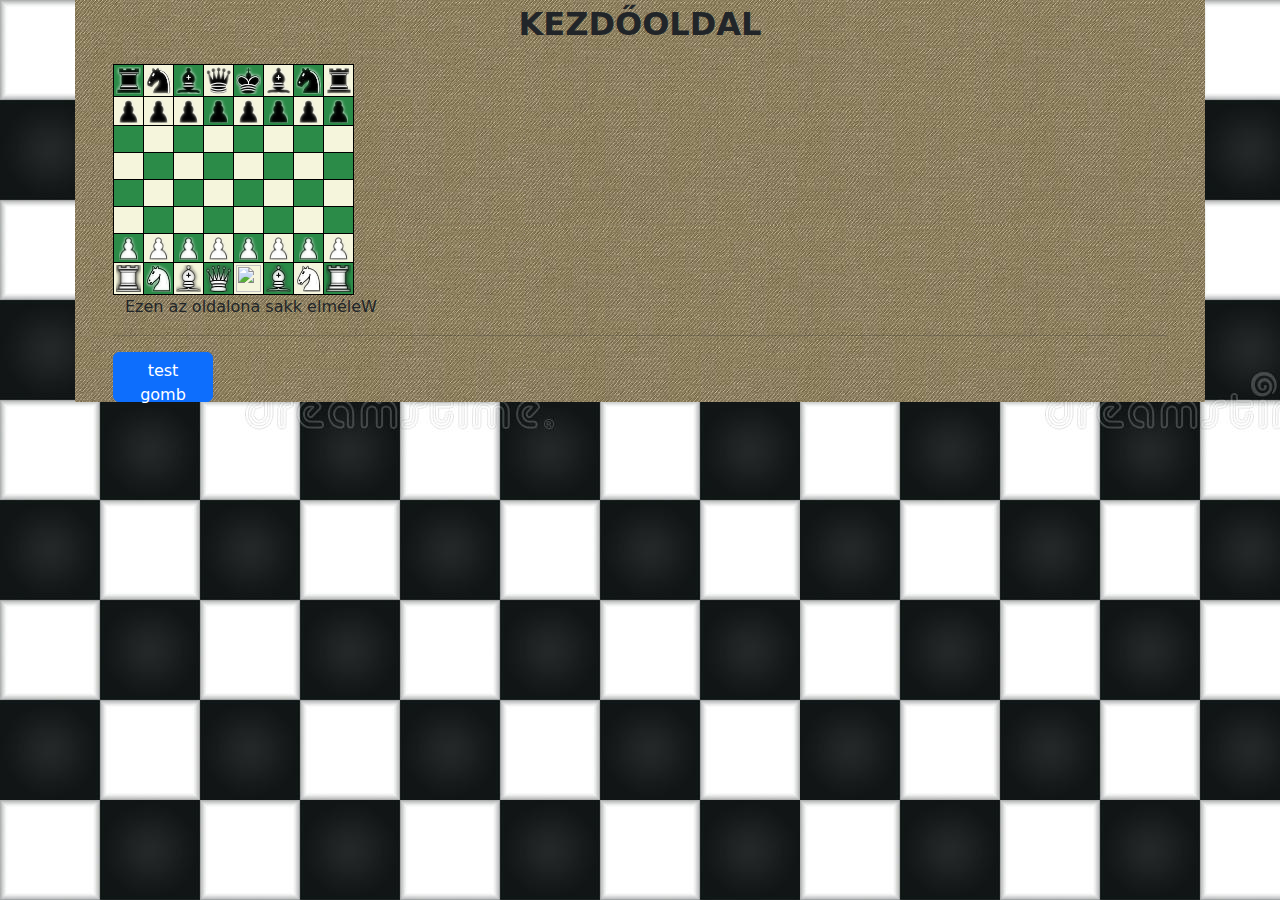
==== Index.htm @ 757d32d6 "osztályok kiosztása" ====
<!DOCTYPE html>
<html lang="hu">
    <head>
        <meta charset="UTF-8">
        <meta http-equiv="X-UA-Compatible" content="IE=edge">
        <meta name="viewport" content="width=device-width, initial-scale=1.0">
        <link rel="stylesheet" href="Boostrap/bootstrap.css">
        <link rel="stylesheet" href="tamas.css">
        <link rel="stylesheet" href="David.css">
        <link rel="stylesheet" href="egyesitett.css">
        
        <title>Index</title>
    </head>
<body>
    <div class="tartalom mx-auto">
        <p class="cim">Kezdőoldal</p>
        <div class="row">
        <table class="chessboard col-2 "->
                <tr>
                        <!-- 8 -->
                    <td class="pieced sakkmezo feketemezo"><img class="knofeketebastya piece" src="figurák/feketebastya.png" ></td>
                    <td class="pieced sakkmezo fehermezo"><img class="knofeketehuszar piece" src="figurák/feketehuszar.png" ></td>
                    <td class="pieced sakkmezo feketemezo"><img class="knofeketefuto piece" src="figurák/feketefuto.png" ></td>
                    <td class="pieced sakkmezo fehermezo"><img class="feketekiralyno piece" src="figurák/feketekiralyno.png" ></td>
                    <td class="pieced sakkmezo feketemezo"><img class="feketekirály piece" src="figurák/feketekirály.png" ></td>
                    <td class="pieced sakkmezo fehermezo"><img class="kfeketefuto piece" src="figurák/feketefuto.png" ></td>
                    <td class="pieced sakkmezo feketemezo"><img class="kfeketehuszar piece" src="figurák/feketehuszar.png" ></td>
                    <td class="pieced sakkmezo fehermezo"><img class="kfeketebastya piece" src="figurák/feketebastya.png" ></td>
                </tr>
                <tr>
                    <!-- 7 -->
                    <td class="sakkmezo fehermezo pieced"><img src="figurák/feketegyalog.png" class="feketegyaloga piece gyalog"></td>
                    <td class="sakkmezo fehermezo pieced"><img src="figurák/feketegyalog.png" class="feketegyalogb piece gyalog"></td>
                    <td class="sakkmezo fehermezo pieced"><img src="figurák/feketegyalog.png" class="feketegyalogc piece gyalog"></td>
                    <td class="sakkmezo feketemezo pieced"><img src="figurák/feketegyalog.png" class="feketegyalogd piece gyalog"></td>
                    <td class="sakkmezo fehermezo pieced"><img src="figurák/feketegyalog.png" class="feketegyaloge piece gyalog"></td>
                    <td class="sakkmezo feketemezo pieced"><img src="figurák/feketegyalog.png"  class="feketegyalogf piece gyalog"></td>
                    <td class="sakkmezo fehermezo pieced"><img src="figurák/feketegyalog.png" class="feketegyalogg piece gyalog"></td>
                    <td class="sakkmezo feketemezo pieced"><img src="figurák/feketegyalog.png" class="feketegyalogh piece gyalog"></td>
                </tr>
                <tr>
                    <!-- 6 -->
                    <td class="piece sakkmezo feketemezo"><img  class="" src="" ></td>
                    <td class="piece sakkmezo fehermezo"><img  class="" src="" ></td>
                    <td class="piece sakkmezo feketemezo"><img  class="" src="" ></td>
                    <td class="piece sakkmezo fehermezo"><img  class="" src="" ></td>
                    <td class="piece sakkmezo feketemezo"><img  class="" src="" ></td>
                    <td class="piece sakkmezo fehermezo"><img  class="" src="" ></td>
                    <td class="piece sakkmezo feketemezo"><img  class="" src="" ></td>
                    <td class="piece sakkmezo fehermezo"><img  class="" src="" ></td>
                </tr>
                <tr>
                    <!-- 5 -->
                    <td class=" piece sakkmezo fehermezo"><img class="a5" src="" ></td>
                    <td class=" piece sakkmezo feketemezo"><img class="b5" src="" ></td>
                    <td class=" piece sakkmezo fehermezo"><img class="c5" src="" ></td>
                    <td class=" piece sakkmezo feketemezo"><img class="d5" src="" ></td>
                    <td class=" piece sakkmezo fehermezo"><img class="e5" src="" ></td>
                    <td class=" piece sakkmezo feketemezo"><img class="f5" src="" ></td>
                    <td class=" piece sakkmezo fehermezo"><img class="g5" src="" ></td>
                    <td class=" piece sakkmezo feketemezo"><img class="h5" src="" ></td>
                </tr>
                <tr>
                    <!-- 4 -->
                    <td class="piece sakkmezo feketemezo"><img class="" src="" ></td>
                    <td class="piece sakkmezo fehermezo"><img class="" src="" ></td>
                    <td class="piece sakkmezo feketemezo"><img class="" src="" ></td>
                    <td class="piece sakkmezo fehermezo"><img class="" src="" ></td>
                    <td class="piece sakkmezo feketemezo"><img class="" src="" ></td>
                    <td class="piece sakkmezo fehermezo"><img class="" src="" ></td>
                    <td class="piece sakkmezo feketemezo"><img class="" src="" ></td>
                    <td class="piece sakkmezo fehermezo"><img class="" src="" ></td>
                </tr>
                <tr>
                    <!-- 3 -->
                    <td class="piece sakkmezo fehermezo"><img class="a3" src="" ></td>
                    <td class="piece sakkmezo feketemezo"><img class="b3" src="" ></td>
                    <td class="piece sakkmezo fehermezo"><img class="c3" src="" ></td>
                    <td class="piece sakkmezo feketemezo"><img class="d3" src="" ></td>
                    <td class="piece sakkmezo fehermezo"><img class="e3" src="" ></td>
                    <td class="piece sakkmezo feketemezo"><img class="f3" src="" ></td>
                    <td class="piece sakkmezo fehermezo"><img class="g3" src="" ></td>
                    <td class="piece sakkmezo feketemezo"><img class="h3" src="" ></td>
                </tr>
                <tr>
                    <!-- 2 -->
                    <td class="sakkmezo feketemezo pieced"><img src="figurák/fehergyalog.png" class="fehergyaloga piece gyalog " ></td>
                    <td class="sakkmezo fehermezo pieced"><img src="figurák/fehergyalog.png" class="fehergyalogb piece gyalog " ></td>
                    <td class="sakkmezo feketemezo pieced"><img src="figurák/fehergyalog.png" class="fehergyalogc piece gyalog " ></td>
                    <td class="sakkmezo fehermezo pieced"><img src="figurák/fehergyalog.png" class="fehergyalogd piece gyalog " ></td>
                    <td class="sakkmezo feketemezo pieced"><img src="figurák/fehergyalog.png"  class="fehergyaloge piece gyalog" ></td>
                    <td class="sakkmezo fehermezo pieced"><img src="figurák/fehergyalog.png" class="fehergyalogf piece gyalog " ></td>
                    <td class="sakkmezo feketemezo pieced"><img src="figurák/fehergyalog.png" class="fehergyalogg piece gyalog " ></td>
                    <td class="sakkmezo fehermezo pieced"><img src="figurák/fehergyalog.png" class="fehergyalogh piece gyalog " ></td>
                </tr>
                <tr>
                    <!-- 1 -->
                    <td class="pieced sakkmezo fehermezo"><img class="knofeherbastya piece" src="figurák/feherbastya.png"></td>
                    <td class="pieced sakkmezo feketemezo"><img class="knofeherhuszar piece" src="figurák/feherhuszar.png"></td>
                    <td class="pieced sakkmezo fehermezo"><img class="knofeherfuto piece" src="figurák/feherfuto.png"></td>
                    <td class="pieced sakkmezo feketemezo"><img class="Feherkiralyno piece" src="figurák/Feherkiralyno.png"></td>
                    <td class="pieced sakkmezo fehermezo"><img class="feherKirály piece" src="figurák/feherKirály.png"></td>
                    <td class="pieced sakkmezo feketemezo"><img class="kfeherfuto piece" src="figurák/feherfuto.png"></td>
                    <td class="pieced sakkmezo fehermezo"><img class="kfeherhuszar piece" src="figurák/feherhuszar.png"></td>
                    <td class="pieced sakkmezo feketemezo"><img class="kfeherbastya piece" src="figurák/feherbastya.png"></td>
                </tr>
        </table>
        <div class="col-10">
        <p>Ezen az oldalona sakk elméleW</p>

        </div>
        <hr>
        
        <button style=" height: 50px; width: 100px;" class="btn btn-primary" onclick="click2()">test gomb</button>
    </div>
        
               


        <script src="David.JS" > </script>
        <script src="tamas.JS" ></script>
        <script src="Boostrap/bootstrap.bundle.min.js" ></script>
        <script src="egyesitett.JS" ></script>  
        
    </body>
    </html>
---- David.css ----
/* weboldal kinézete */

.cim{
    text-align: center;
    text-transform: uppercase;
    font-size: 32px;
    font-weight: bold;
}    

/* sakktábla felállítása */

.sakkmezo{
    border: 1.5px solid black;
    padding: 0px;
    
}
.feketemezo{
    background-color: rgb(43, 139, 72);

}
.fehermezo{
    background-color: beige;
}
table{
    border-collapse: collapse;
    text-align: center;
}
.chessboard .pieced{
    padding: 2px;
}
.piece{
    height: 27px;
    width: 25px;
    margin: 0px;
}
.gyalog{
    width: 19px !important;
    height: 23px !important;
}


/* sakktábla vége */

body{
    background-image: url('Hatterkep.png');
    padding-left:75px;
    padding-right:75px;
}
.tartalom{
    background-image: url('Hatterkep2.png');
    padding-left: 50px;
    padding-right: 50px;
}
td{
    width: 25px;
    height: 25px;
}
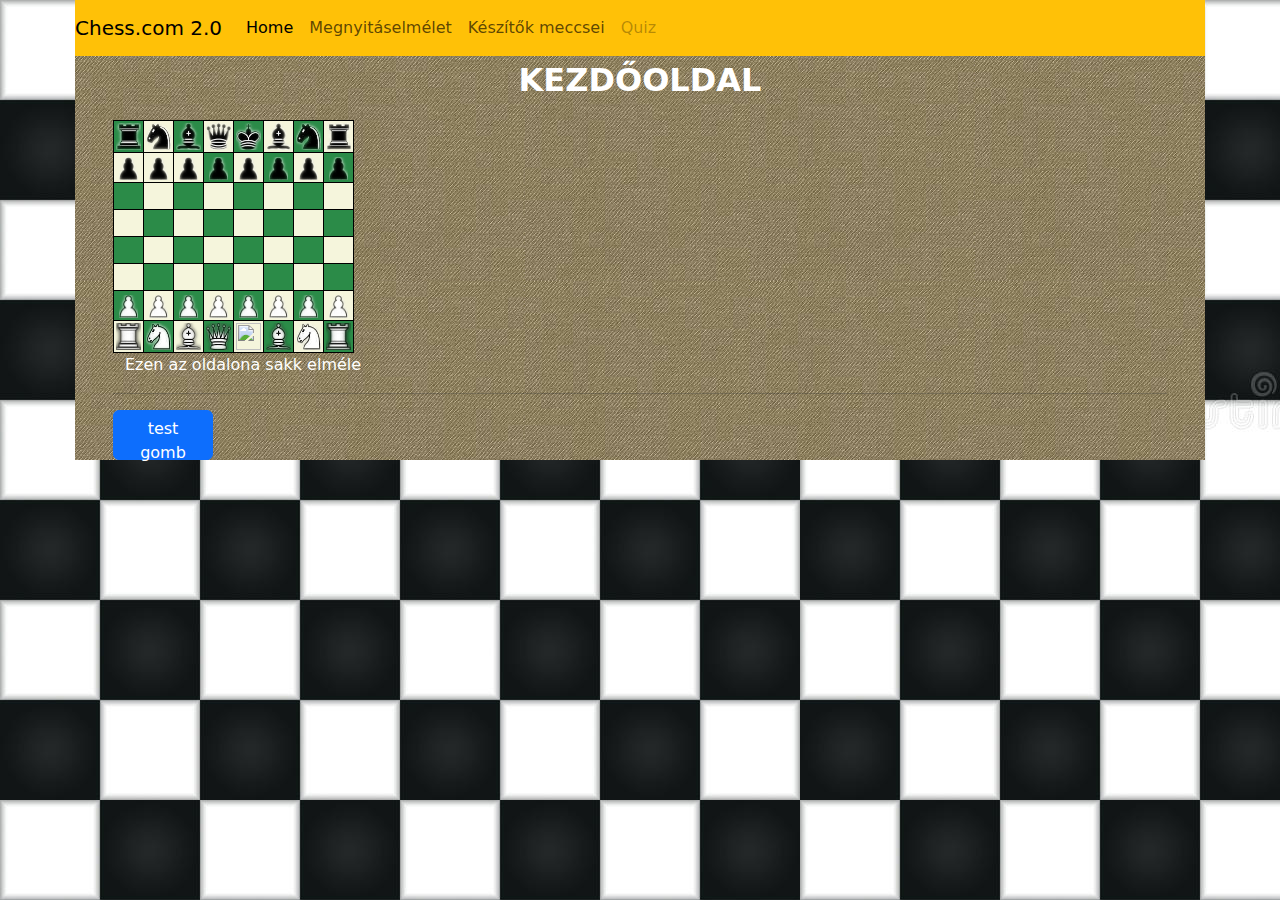
==== commit b575f4be: "többi oldal létrehozása" ====
--- a/Index.htm
+++ b/Index.htm
@@ -12,7 +12,35 @@
         <title>Index</title>
     </head>
 <body>
-    <div class="tartalom mx-auto">
+    <nav class="navbar navbar-expand-lg bg-warning">
+          <a style="cursor: default;" class="navbar-brand" href="#">Chess.com 2.0</a>
+          <button class="navbar-toggler" type="button" data-bs-toggle="collapse" data-bs-target="#navbarNav">
+            <span class="navbar-toggler-icon"></span>
+          </button>
+          <div class="collapse navbar-collapse" id="navbarNav">
+            <ul class="navbar-nav">
+              <li class="nav-item">
+                <a class="nav-link active" aria-current="page" href="Index.htm">Home</a>
+              </li>
+              <li class="nav-item">
+                <a class="nav-link" href="megnyitaselmelet.html">Megnyitáselmélet</a>
+              </li>
+              <li class="nav-item">
+                <a class="nav-link" href="keszitokmeccsei.html">Készítők meccsei</a>
+              </li>
+              <li class="nav-item">
+                <a class="nav-link disabled " href="quiztest.html">Quiz</a>
+              </li>
+              <li class="nav-item">
+                <a class="nav-link disabled" href="xxxxxxxxxxxxxxxxxx"></a>
+              </li>
+              <li class="nav-item">
+                <a class="nav-link disabled" href="xxxxxxxxxxxxxxxxxx"></a>
+              </li>
+            </ul>
+          </div>
+      </nav>
+    <div class="tartalom mx-auto"> 
         <p class="cim">Kezdőoldal</p>
         <div class="row">
         <table class="chessboard col-2 "->
@@ -106,7 +134,7 @@
                 </tr>
         </table>
         <div class="col-10">
-        <p>Ezen az oldalona sakk elméleW</p>
+        <p>Ezen az oldalona sakk elméle</p>
 
         </div>
         <hr>
--- a/David.css
+++ b/David.css
@@ -6,6 +6,9 @@
     font-size: 32px;
     font-weight: bold;
 }    
+p{
+    color: white;
+}
 
 /* sakktábla felállítása */
 
@@ -37,6 +40,10 @@
     width: 19px !important;
     height: 23px !important;
 }
+td{
+    width: 25px;
+    height: 30px;
+}
 
 
 /* sakktábla vége */
@@ -51,7 +58,7 @@
     padding-left: 50px;
     padding-right: 50px;
 }
-td{
-    width: 25px;
-    height: 25px;
+.enabled{
+    cursor: pointer;
+    pointer-events: all !important;
 }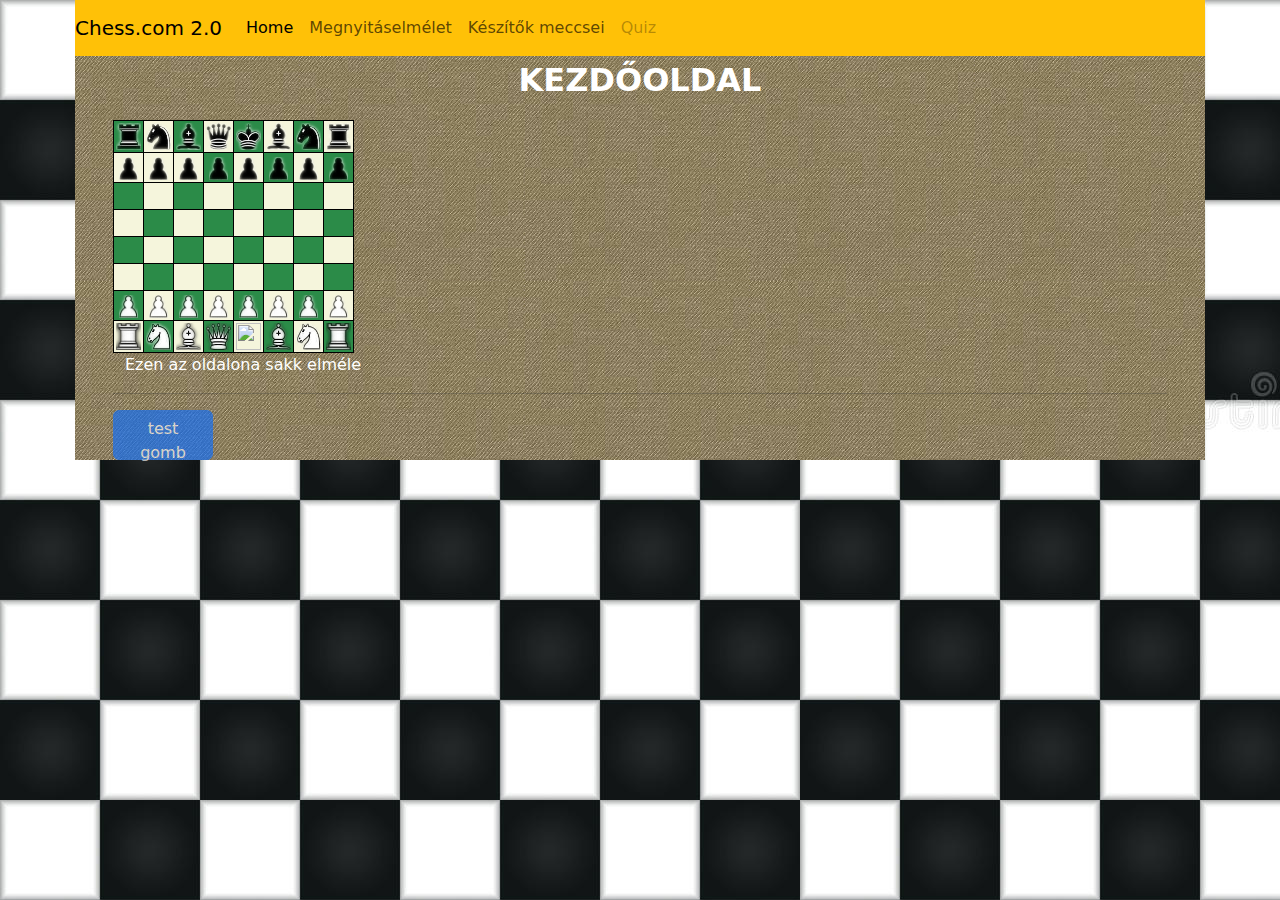
==== commit 26f87e0e: "kisebb simítások" ====
--- a/Index.htm
+++ b/Index.htm
@@ -79,14 +79,14 @@
                 </tr>
                 <tr>
                     <!-- 5 -->
-                    <td class=" piece sakkmezo fehermezo"><img class="a5" src="" ></td>
-                    <td class=" piece sakkmezo feketemezo"><img class="b5" src="" ></td>
-                    <td class=" piece sakkmezo fehermezo"><img class="c5" src="" ></td>
-                    <td class=" piece sakkmezo feketemezo"><img class="d5" src="" ></td>
-                    <td class=" piece sakkmezo fehermezo"><img class="e5" src="" ></td>
-                    <td class=" piece sakkmezo feketemezo"><img class="f5" src="" ></td>
-                    <td class=" piece sakkmezo fehermezo"><img class="g5" src="" ></td>
-                    <td class=" piece sakkmezo feketemezo"><img class="h5" src="" ></td>
+                    <td class=" piece sakkmezo fehermezo"><img class="" src="" ></td>
+                    <td class=" piece sakkmezo feketemezo"><img class="" src="" ></td>
+                    <td class=" piece sakkmezo fehermezo"><img class="" src="" ></td>
+                    <td class=" piece sakkmezo feketemezo"><img class="" src="" ></td>
+                    <td class=" piece sakkmezo fehermezo"><img class="" src="" ></td>
+                    <td class=" piece sakkmezo feketemezo"><img class="" src="" ></td>
+                    <td class=" piece sakkmezo fehermezo"><img class="" src="" ></td>
+                    <td class=" piece sakkmezo feketemezo"><img class="" src="" ></td>
                 </tr>
                 <tr>
                     <!-- 4 -->
@@ -101,14 +101,14 @@
                 </tr>
                 <tr>
                     <!-- 3 -->
-                    <td class="piece sakkmezo fehermezo"><img class="a3" src="" ></td>
-                    <td class="piece sakkmezo feketemezo"><img class="b3" src="" ></td>
-                    <td class="piece sakkmezo fehermezo"><img class="c3" src="" ></td>
-                    <td class="piece sakkmezo feketemezo"><img class="d3" src="" ></td>
-                    <td class="piece sakkmezo fehermezo"><img class="e3" src="" ></td>
-                    <td class="piece sakkmezo feketemezo"><img class="f3" src="" ></td>
-                    <td class="piece sakkmezo fehermezo"><img class="g3" src="" ></td>
-                    <td class="piece sakkmezo feketemezo"><img class="h3" src="" ></td>
+                    <td class="piece sakkmezo fehermezo"><img class="" src="" ></td>
+                    <td class="piece sakkmezo feketemezo"><img class="" src="" ></td>
+                    <td class="piece sakkmezo fehermezo"><img class="" src="" ></td>
+                    <td class="piece sakkmezo feketemezo"><img class="" src="" ></td>
+                    <td class="piece sakkmezo fehermezo"><img class="" src="" ></td>
+                    <td class="piece sakkmezo feketemezo"><img class="" src="" ></td>
+                    <td class="piece sakkmezo fehermezo"><img class="" src="" ></td>
+                    <td class="piece sakkmezo feketemezo"><img class="" src="" ></td>
                 </tr>
                 <tr>
                     <!-- 2 -->
@@ -139,7 +139,7 @@
         </div>
         <hr>
         
-        <button style=" height: 50px; width: 100px;" class="btn btn-primary" onclick="click2()">test gomb</button>
+        <button style=" height: 50px; width: 100px;" class="btn btn-primary disabled" onclick="click2()">test gomb</button>
     </div>
         
                
--- a/David.css
+++ b/David.css
@@ -59,6 +59,9 @@
     padding-right: 50px;
 }
 .enabled{
-    cursor: pointer;
+    cursor: progress;
     pointer-events: all !important;
+}
+.cursordefault{
+    cursor: default;
 }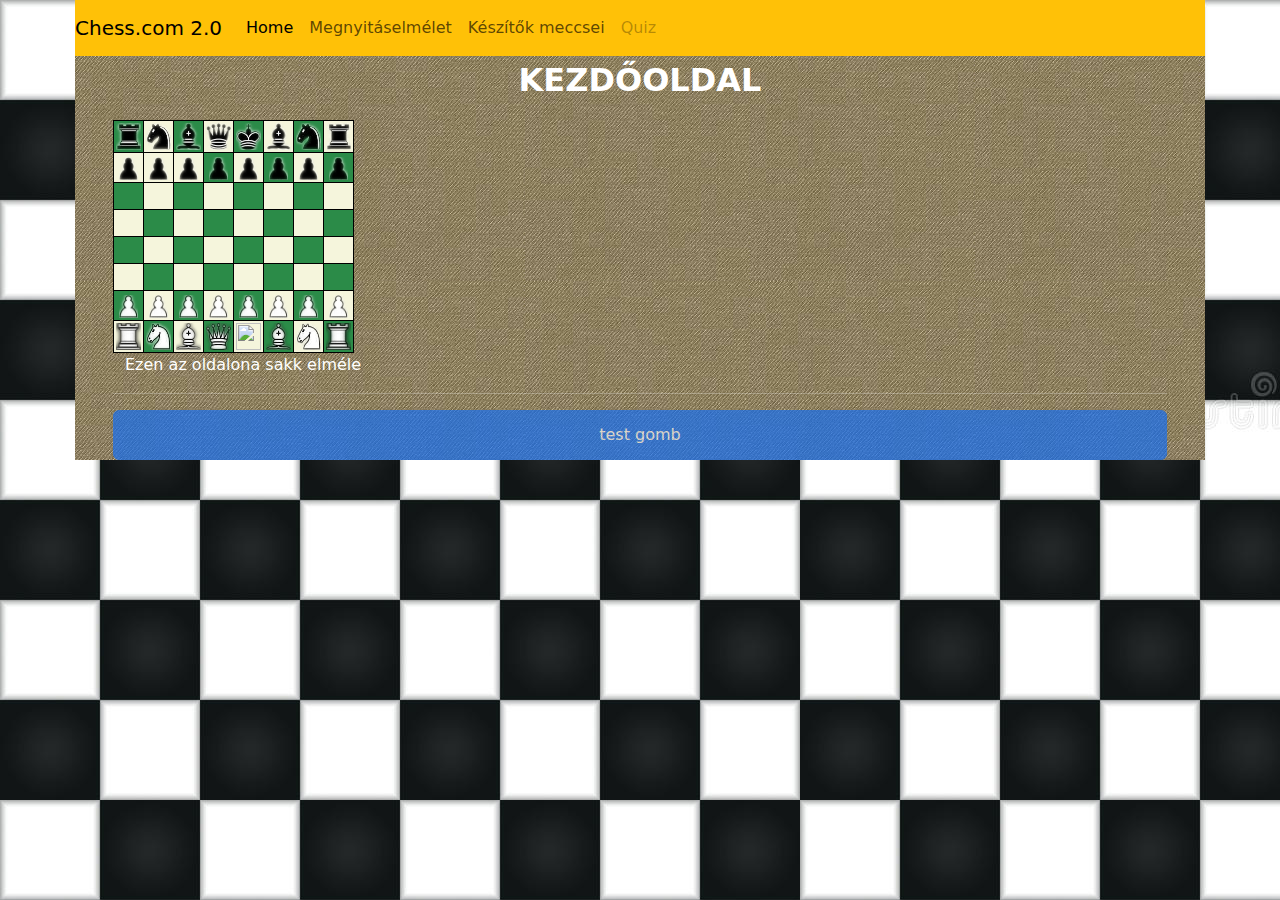
==== commit c3a37f49: "megnyitásszöveg" ====
--- a/Index.htm
+++ b/Index.htm
@@ -13,7 +13,7 @@
     </head>
 <body>
     <nav class="navbar navbar-expand-lg bg-warning">
-          <a style="cursor: default;" class="navbar-brand" href="#">Chess.com 2.0</a>
+          <a style="cursor: default;" class="navbar-brand" href="Index.htm">Chess.com 2.0</a>
           <button class="navbar-toggler" type="button" data-bs-toggle="collapse" data-bs-target="#navbarNav">
             <span class="navbar-toggler-icon"></span>
           </button>
@@ -139,7 +139,7 @@
         </div>
         <hr>
         
-        <button style=" height: 50px; width: 100px;" class="btn btn-primary disabled" onclick="click2()">test gomb</button>
+        <button class="btn btn-primary disabled" onclick="click2()">test gomb</button>
     </div>
         
                
--- a/David.css
+++ b/David.css
@@ -1,13 +1,16 @@
+button{
+    height: 50px;
+    width: 100px;
+}
+
 /* weboldal kinézete */
 
-.cim{
-    text-align: center;
-    text-transform: uppercase;
-    font-size: 32px;
-    font-weight: bold;
-}    
 p{
     color: white;
+}
+h6{
+    font-size: 200px;
+    text-align: center;
 }
 
 /* sakktábla felállítása */
@@ -52,6 +55,7 @@
     background-image: url('Hatterkep.png');
     padding-left:75px;
     padding-right:75px;
+    color: white;
 }
 .tartalom{
     background-image: url('Hatterkep2.png');
@@ -64,4 +68,17 @@
 }
 .cursordefault{
     cursor: default;
+}
+.cim{
+    text-align: center;
+    text-transform: uppercase;
+    font-size: 32px;
+    font-weight: bold;
+}
+
+/* idk */
+#rejtettgomb{
+    width: 375px;
+    height: 150px;
+    font-size: 50px;
 }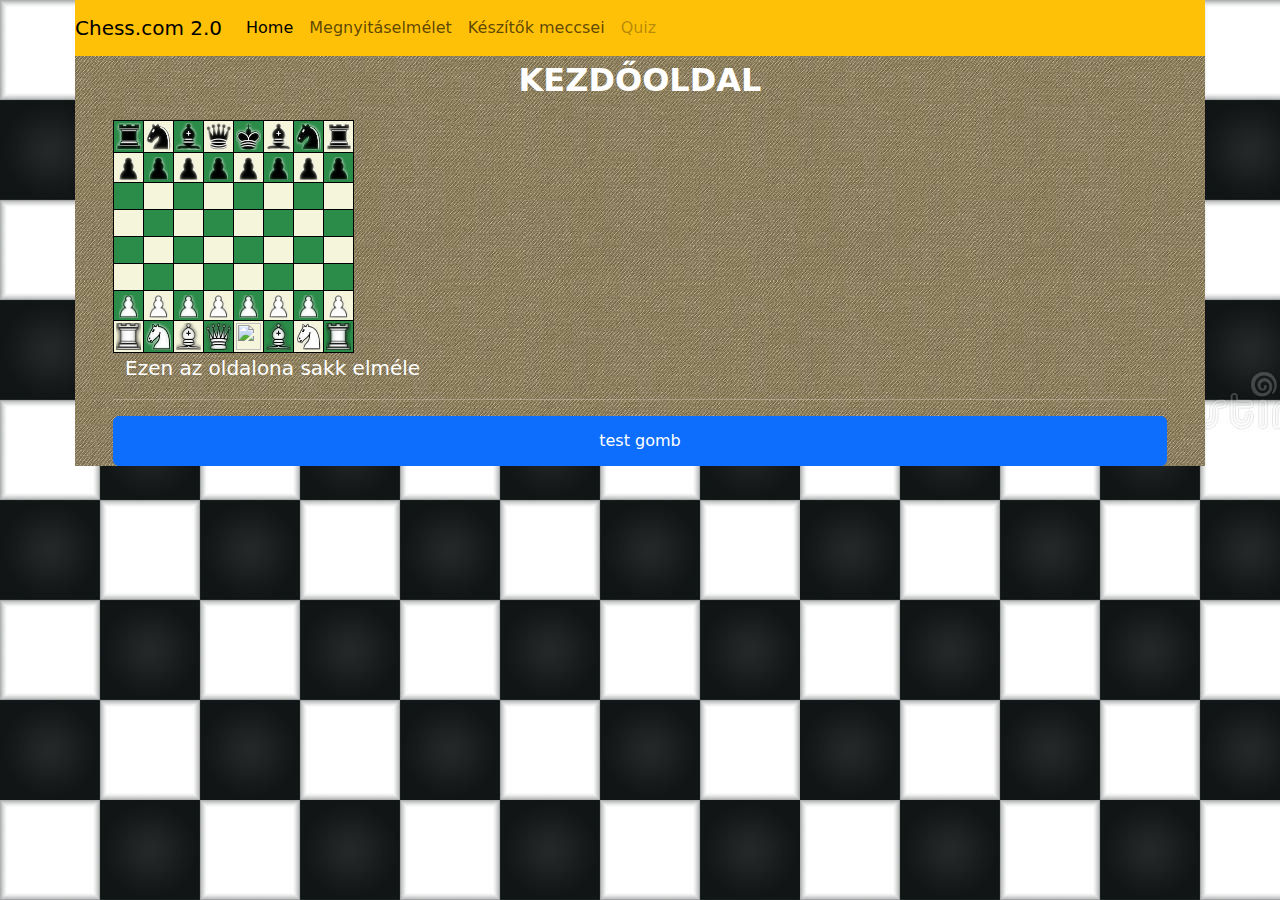
==== commit 55364fbd: "apróbb finomítások" ====
--- a/Index.htm
+++ b/Index.htm
@@ -46,11 +46,11 @@
         <table class="chessboard col-2 "->
                 <tr>
                         <!-- 8 -->
-                    <td class="pieced sakkmezo feketemezo"><img class="knofeketebastya piece" src="figurák/feketebastya.png" ></td>
+                    <td class="pieced sakkmezo feketemezo"><img value="feketebastya" class="knofeketebastya piece" src="figurák/feketebastya.png" ></td>
                     <td class="pieced sakkmezo fehermezo"><img class="knofeketehuszar piece" src="figurák/feketehuszar.png" ></td>
                     <td class="pieced sakkmezo feketemezo"><img class="knofeketefuto piece" src="figurák/feketefuto.png" ></td>
                     <td class="pieced sakkmezo fehermezo"><img class="feketekiralyno piece" src="figurák/feketekiralyno.png" ></td>
-                    <td class="pieced sakkmezo feketemezo"><img class="feketekirály piece" src="figurák/feketekirály.png" ></td>
+                    <td class="pieced sakkmezo feketemezo"><img class="feketekirasly piece" src="figurák/feketekirály.png" ></td>
                     <td class="pieced sakkmezo fehermezo"><img class="kfeketefuto piece" src="figurák/feketefuto.png" ></td>
                     <td class="pieced sakkmezo feketemezo"><img class="kfeketehuszar piece" src="figurák/feketehuszar.png" ></td>
                     <td class="pieced sakkmezo fehermezo"><img class="kfeketebastya piece" src="figurák/feketebastya.png" ></td>
@@ -58,7 +58,7 @@
                 <tr>
                     <!-- 7 -->
                     <td class="sakkmezo fehermezo pieced"><img src="figurák/feketegyalog.png" class="feketegyaloga piece gyalog"></td>
-                    <td class="sakkmezo fehermezo pieced"><img src="figurák/feketegyalog.png" class="feketegyalogb piece gyalog"></td>
+                    <td class="sakkmezo feketemezo pieced"><img src="figurák/feketegyalog.png" class="feketegyalogb piece gyalog"></td>
                     <td class="sakkmezo fehermezo pieced"><img src="figurák/feketegyalog.png" class="feketegyalogc piece gyalog"></td>
                     <td class="sakkmezo feketemezo pieced"><img src="figurák/feketegyalog.png" class="feketegyalogd piece gyalog"></td>
                     <td class="sakkmezo fehermezo pieced"><img src="figurák/feketegyalog.png" class="feketegyaloge piece gyalog"></td>
@@ -139,7 +139,7 @@
         </div>
         <hr>
         
-        <button class="btn btn-primary disabled" onclick="click2()">test gomb</button>
+        <button class="btn btn-primary " onclick="click()">test gomb</button>
     </div>
         
                
--- a/David.css
+++ b/David.css
@@ -7,6 +7,7 @@
 
 p{
     color: white;
+    font-size: 20px;
 }
 h6{
     font-size: 200px;
@@ -14,6 +15,10 @@
 }
 
 /* sakktábla felállítása */
+td{
+    width: 25px;
+    height: 30px;
+}
 
 .sakkmezo{
     border: 1.5px solid black;
@@ -42,10 +47,6 @@
 .gyalog{
     width: 19px !important;
     height: 23px !important;
-}
-td{
-    width: 25px;
-    height: 30px;
 }
 
 
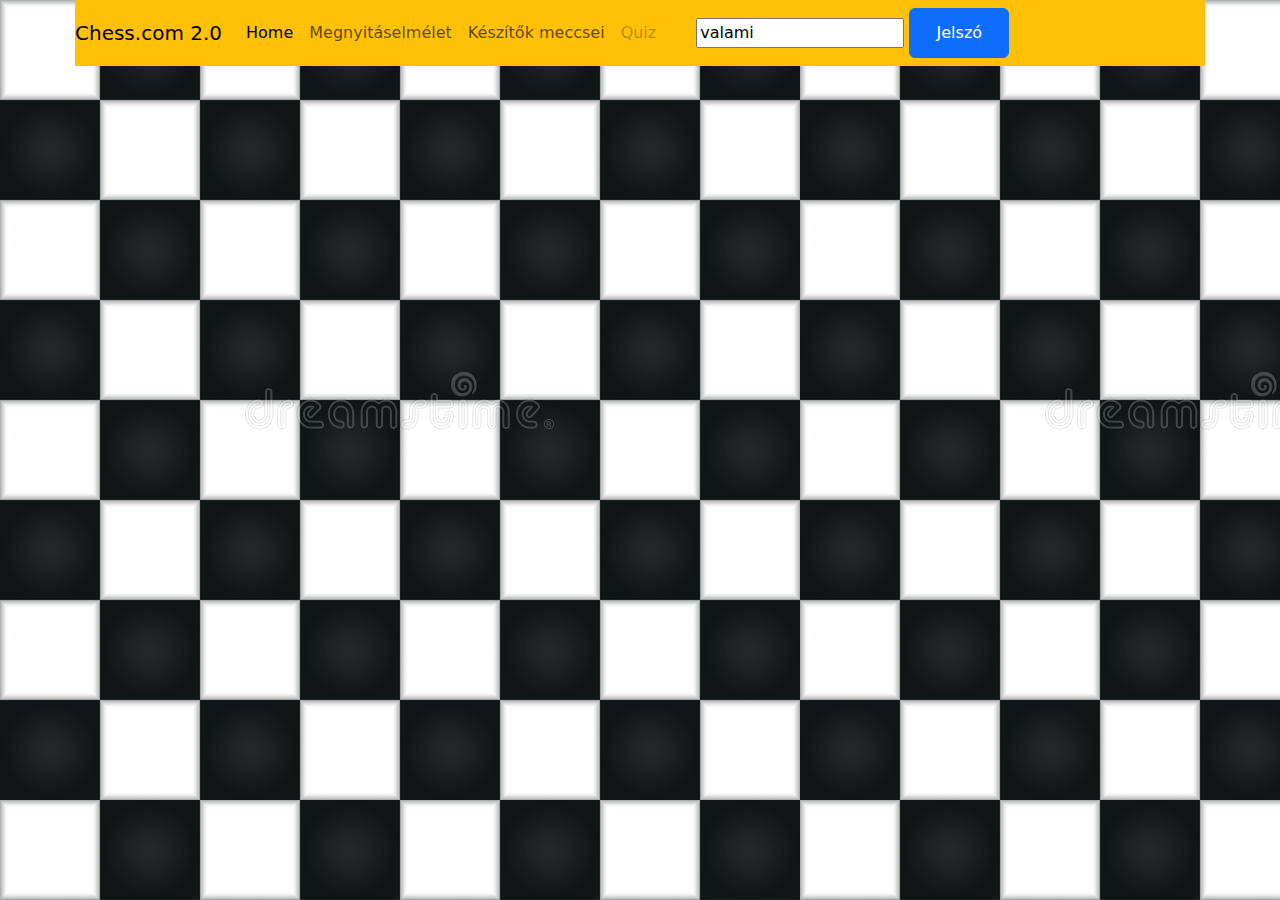
==== commit 0b933328: "Jelszó létrehozása" ====
--- a/Index.htm
+++ b/Index.htm
@@ -8,7 +8,6 @@
         <link rel="stylesheet" href="tamas.css">
         <link rel="stylesheet" href="David.css">
         <link rel="stylesheet" href="egyesitett.css">
-        
         <title>Index</title>
     </head>
 <body>
@@ -38,9 +37,13 @@
                 <a class="nav-link disabled" href="xxxxxxxxxxxxxxxxxx"></a>
               </li>
             </ul>
+            <li class="nav-item">
+              <input style="pointer-events: fill;" value="valami" type="text" id="jelszo" onchange="Jelszobeolvasas()">
+              <button type="button" class="btn btn-primary" onclick="passwordBeolvasas()" >Jelszó</button>
+            </li>
           </div>
       </nav>
-    <div class="tartalom mx-auto"> 
+    <div style="visibility: hidden;" id="tartalom" class="tartalom mx-auto"> 
         <p class="cim">Kezdőoldal</p>
         <div class="row">
         <table class="chessboard col-2 "->
@@ -141,6 +144,7 @@
         
         <button class="btn btn-primary " onclick="click()">test gomb</button>
     </div>
+  </div>
         
                
 
--- a/David.css
+++ b/David.css
@@ -82,4 +82,7 @@
     width: 375px;
     height: 150px;
     font-size: 50px;
+}
+.nav-item{
+    list-style: none;
 }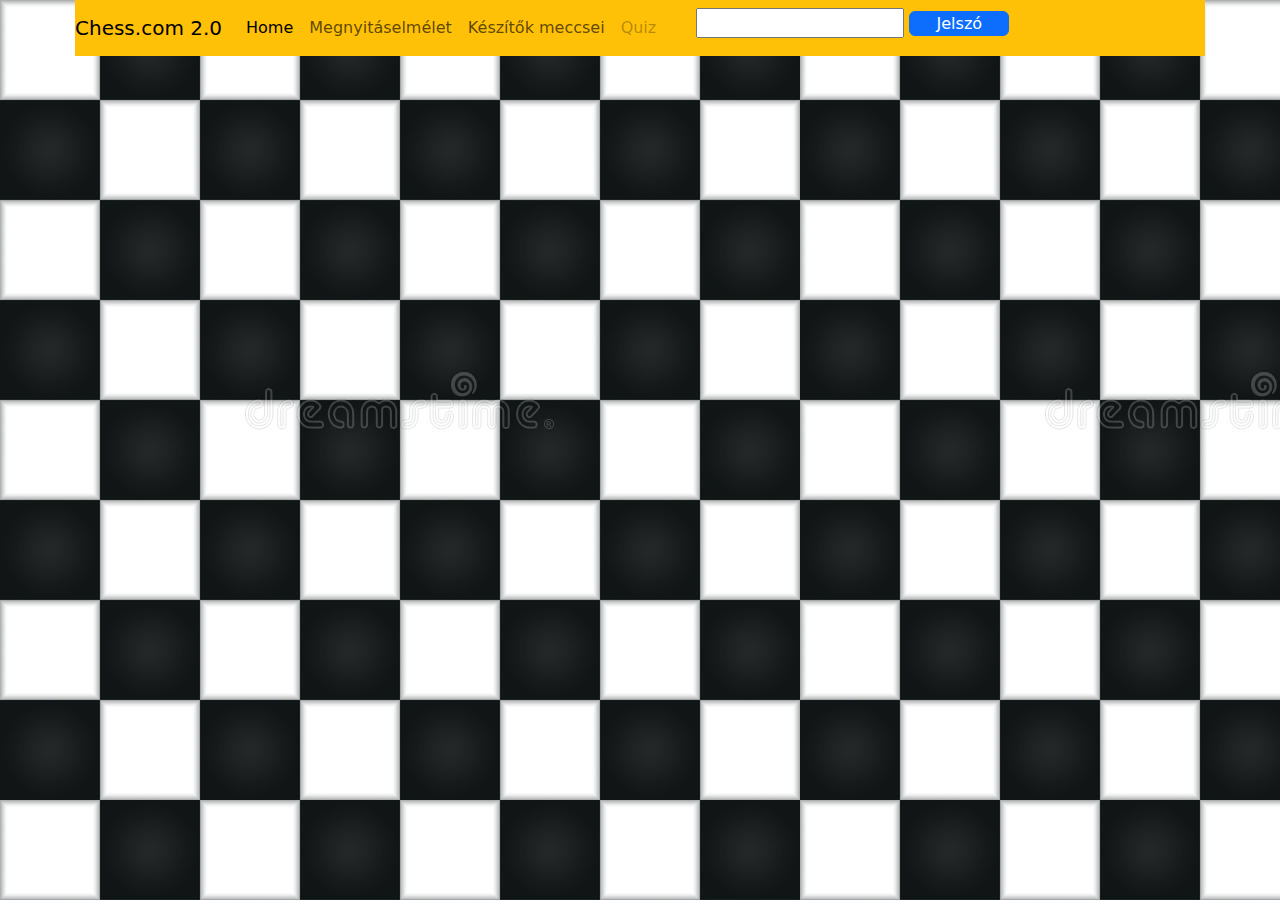
==== commit b5585203: "jelszó kiterjesztése" ====
--- a/Index.htm
+++ b/Index.htm
@@ -17,7 +17,7 @@
             <span class="navbar-toggler-icon"></span>
           </button>
           <div class="collapse navbar-collapse" id="navbarNav">
-            <ul class="navbar-nav">
+            <ul id="nav-itemek" class="navbar-nav">
               <li class="nav-item">
                 <a class="nav-link active" aria-current="page" href="Index.htm">Home</a>
               </li>
@@ -36,12 +36,14 @@
               <li class="nav-item">
                 <a class="nav-link disabled" href="xxxxxxxxxxxxxxxxxx"></a>
               </li>
-            </ul>
-            <li class="nav-item">
-              <input style="pointer-events: fill;" value="valami" type="text" id="jelszo" onchange="Jelszobeolvasas()">
-              <button type="button" class="btn btn-primary" onclick="passwordBeolvasas()" >Jelszó</button>
-            </li>
-          </div>
+              <div class="jelszo">
+                  <li class="nav-item">
+                      <input style="pointer-events: fill ;" type="password" id="jelszo">
+                      <button style="pointer-events: all !important"; type="button" class="btn btn-primary nav-gomb" onclick="passwordBeolvasas()" >Jelszó</button>
+                    </li>
+                </ul>
+                </div>
+            </div>
       </nav>
     <div style="visibility: hidden;" id="tartalom" class="tartalom mx-auto"> 
         <p class="cim">Kezdőoldal</p>
--- a/David.css
+++ b/David.css
@@ -20,6 +20,10 @@
     height: 30px;
 }
 
+table{
+    border-collapse: collapse;
+    text-align: center;
+}
 .sakkmezo{
     border: 1.5px solid black;
     padding: 0px;
@@ -31,10 +35,6 @@
 }
 .fehermezo{
     background-color: beige;
-}
-table{
-    border-collapse: collapse;
-    text-align: center;
 }
 .chessboard .pieced{
     padding: 2px;
@@ -62,6 +62,7 @@
     background-image: url('Hatterkep2.png');
     padding-left: 50px;
     padding-right: 50px;
+    visibility: hidden;
 }
 .enabled{
     cursor: progress;
@@ -85,4 +86,12 @@
 }
 .nav-item{
     list-style: none;
+}
+#nav-itemek {
+    pointer-events: none;
+}
+
+.nav-gomb{
+    height: 25px;
+    padding-top: 0;
 }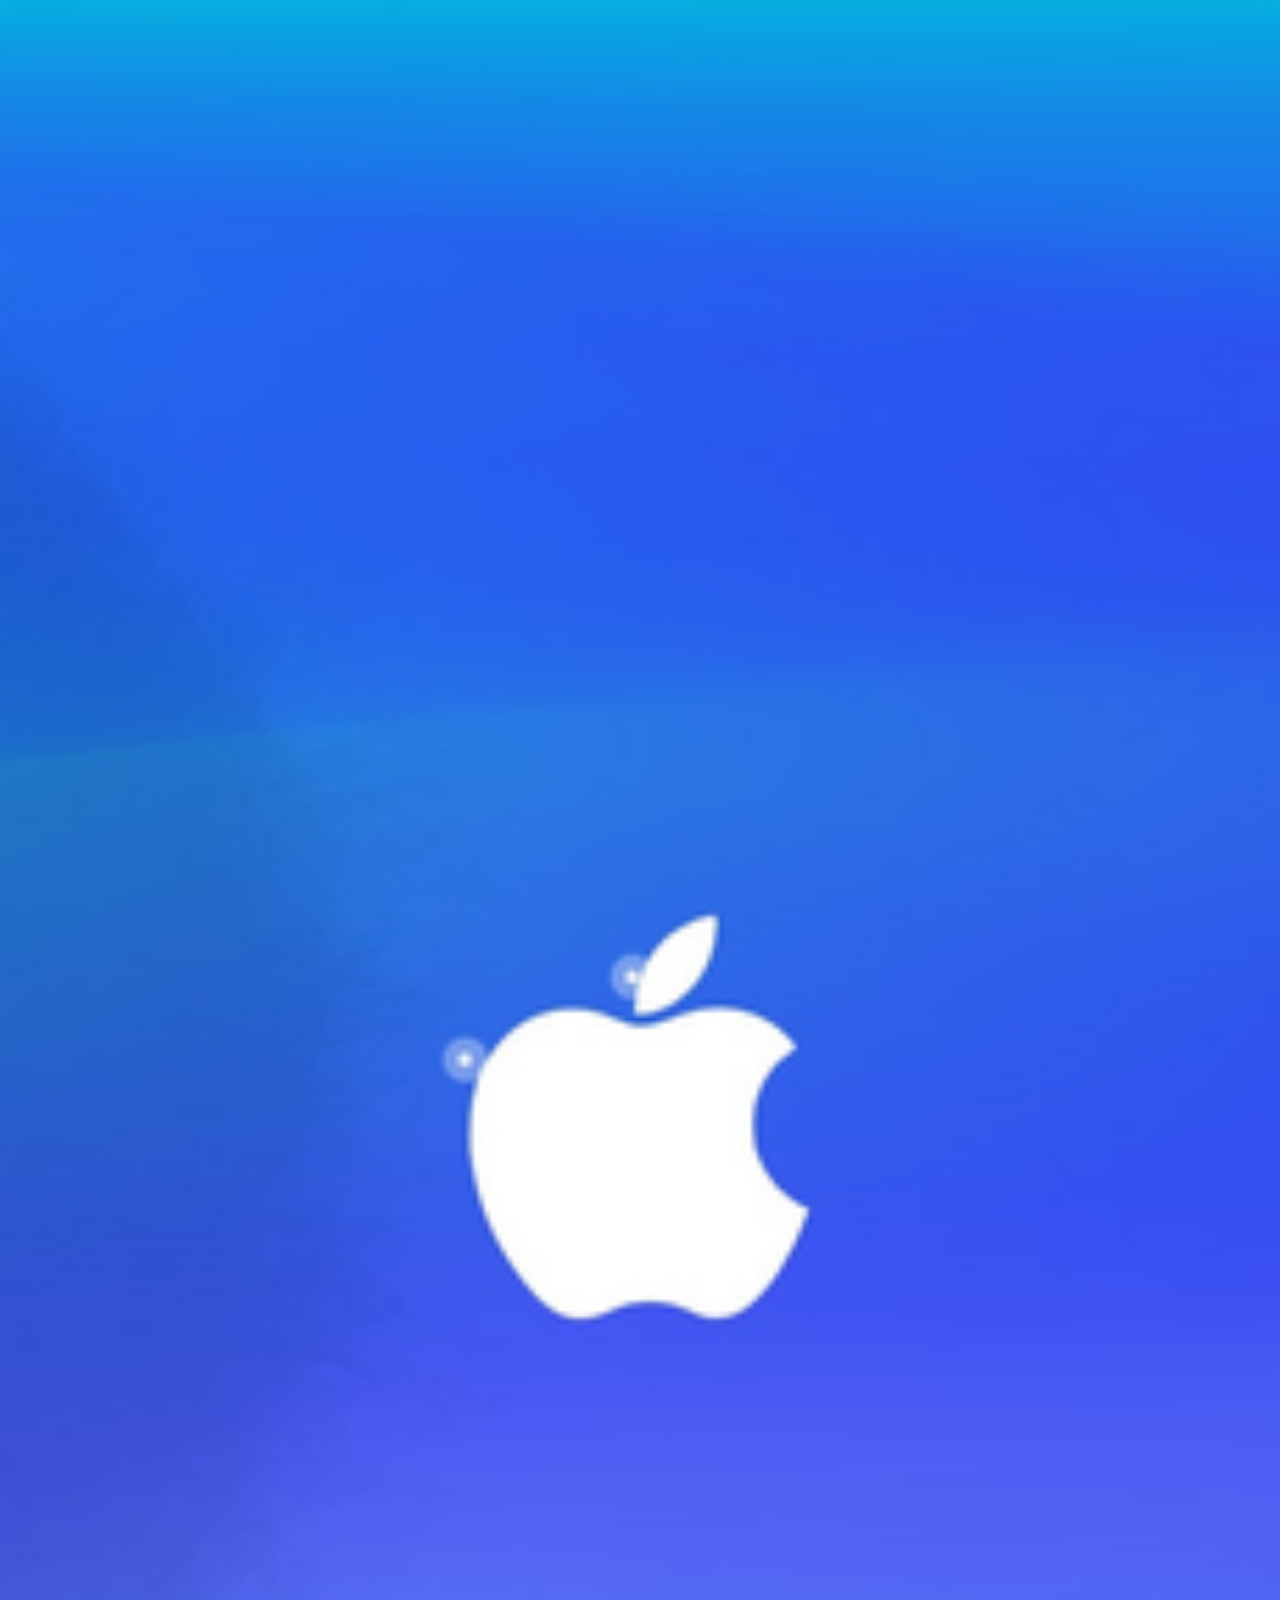
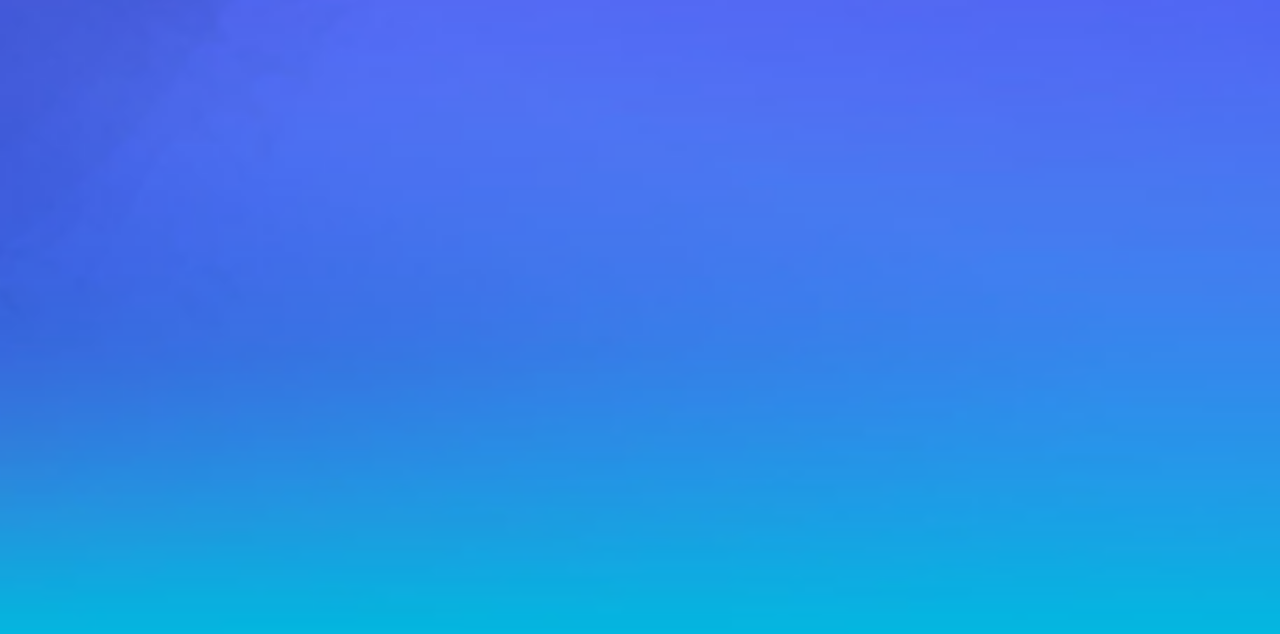
==== commit c4e5c829: "otthoni haladés mac, watch megcs hatter beállít" ====
--- a/Index.htm
+++ b/Index.htm
@@ -1,160 +1,215 @@
 <!DOCTYPE html>
 <html lang="hu">
-    <head>
-        <meta charset="UTF-8">
-        <meta http-equiv="X-UA-Compatible" content="IE=edge">
-        <meta name="viewport" content="width=device-width, initial-scale=1.0">
-        <link rel="stylesheet" href="Boostrap/bootstrap.css">
-        <link rel="stylesheet" href="tamas.css">
-        <link rel="stylesheet" href="David.css">
-        <link rel="stylesheet" href="egyesitett.css">
-        <title>Index</title>
-    </head>
+<head>
+    <meta charset="UTF-8">
+    <meta http-equiv="X-UA-Compatible" content="IE=edge">
+    <meta name="viewport" content="width=device-width, initial-scale=1.0">
+    <link rel="stylesheet" href="David.css">
+    <link rel="stylesheet" href="egyesitett.css">
+    <link rel="stylesheet" href="tamas.css">
+    <link rel="stylesheet" href="Boostrap/bootstrap.css">
+
+    <title>Document</title>
+</head>
 <body>
-    <nav class="navbar navbar-expand-lg bg-warning">
-          <a style="cursor: default;" class="navbar-brand" href="Index.htm">Chess.com 2.0</a>
-          <button class="navbar-toggler" type="button" data-bs-toggle="collapse" data-bs-target="#navbarNav">
-            <span class="navbar-toggler-icon"></span>
-          </button>
-          <div class="collapse navbar-collapse" id="navbarNav">
-            <ul id="nav-itemek" class="navbar-nav">
-              <li class="nav-item">
-                <a class="nav-link active" aria-current="page" href="Index.htm">Home</a>
-              </li>
-              <li class="nav-item">
-                <a class="nav-link" href="megnyitaselmelet.html">Megnyitáselmélet</a>
-              </li>
-              <li class="nav-item">
-                <a class="nav-link" href="keszitokmeccsei.html">Készítők meccsei</a>
-              </li>
-              <li class="nav-item">
-                <a class="nav-link disabled " href="quiztest.html">Quiz</a>
-              </li>
-              <li class="nav-item">
-                <a class="nav-link disabled" href="xxxxxxxxxxxxxxxxxx"></a>
-              </li>
-              <li class="nav-item">
-                <a class="nav-link disabled" href="xxxxxxxxxxxxxxxxxx"></a>
-              </li>
-              <div class="jelszo">
-                  <li class="nav-item">
-                      <input style="pointer-events: fill ;" type="password" id="jelszo">
-                      <button style="pointer-events: all !important"; type="button" class="btn btn-primary nav-gomb" onclick="passwordBeolvasas()" >Jelszó</button>
-                    </li>
-                </ul>
-                </div>
-            </div>
-      </nav>
-    <div style="visibility: hidden;" id="tartalom" class="tartalom mx-auto"> 
-        <p class="cim">Kezdőoldal</p>
-        <div class="row">
-        <table class="chessboard col-2 "->
-                <tr>
-                        <!-- 8 -->
-                    <td class="pieced sakkmezo feketemezo"><img value="feketebastya" class="knofeketebastya piece" src="figurák/feketebastya.png" ></td>
-                    <td class="pieced sakkmezo fehermezo"><img class="knofeketehuszar piece" src="figurák/feketehuszar.png" ></td>
-                    <td class="pieced sakkmezo feketemezo"><img class="knofeketefuto piece" src="figurák/feketefuto.png" ></td>
-                    <td class="pieced sakkmezo fehermezo"><img class="feketekiralyno piece" src="figurák/feketekiralyno.png" ></td>
-                    <td class="pieced sakkmezo feketemezo"><img class="feketekirasly piece" src="figurák/feketekirály.png" ></td>
-                    <td class="pieced sakkmezo fehermezo"><img class="kfeketefuto piece" src="figurák/feketefuto.png" ></td>
-                    <td class="pieced sakkmezo feketemezo"><img class="kfeketehuszar piece" src="figurák/feketehuszar.png" ></td>
-                    <td class="pieced sakkmezo fehermezo"><img class="kfeketebastya piece" src="figurák/feketebastya.png" ></td>
-                </tr>
-                <tr>
-                    <!-- 7 -->
-                    <td class="sakkmezo fehermezo pieced"><img src="figurák/feketegyalog.png" class="feketegyaloga piece gyalog"></td>
-                    <td class="sakkmezo feketemezo pieced"><img src="figurák/feketegyalog.png" class="feketegyalogb piece gyalog"></td>
-                    <td class="sakkmezo fehermezo pieced"><img src="figurák/feketegyalog.png" class="feketegyalogc piece gyalog"></td>
-                    <td class="sakkmezo feketemezo pieced"><img src="figurák/feketegyalog.png" class="feketegyalogd piece gyalog"></td>
-                    <td class="sakkmezo fehermezo pieced"><img src="figurák/feketegyalog.png" class="feketegyaloge piece gyalog"></td>
-                    <td class="sakkmezo feketemezo pieced"><img src="figurák/feketegyalog.png"  class="feketegyalogf piece gyalog"></td>
-                    <td class="sakkmezo fehermezo pieced"><img src="figurák/feketegyalog.png" class="feketegyalogg piece gyalog"></td>
-                    <td class="sakkmezo feketemezo pieced"><img src="figurák/feketegyalog.png" class="feketegyalogh piece gyalog"></td>
-                </tr>
-                <tr>
-                    <!-- 6 -->
-                    <td class="piece sakkmezo feketemezo"><img  class="" src="" ></td>
-                    <td class="piece sakkmezo fehermezo"><img  class="" src="" ></td>
-                    <td class="piece sakkmezo feketemezo"><img  class="" src="" ></td>
-                    <td class="piece sakkmezo fehermezo"><img  class="" src="" ></td>
-                    <td class="piece sakkmezo feketemezo"><img  class="" src="" ></td>
-                    <td class="piece sakkmezo fehermezo"><img  class="" src="" ></td>
-                    <td class="piece sakkmezo feketemezo"><img  class="" src="" ></td>
-                    <td class="piece sakkmezo fehermezo"><img  class="" src="" ></td>
-                </tr>
-                <tr>
-                    <!-- 5 -->
-                    <td class=" piece sakkmezo fehermezo"><img class="" src="" ></td>
-                    <td class=" piece sakkmezo feketemezo"><img class="" src="" ></td>
-                    <td class=" piece sakkmezo fehermezo"><img class="" src="" ></td>
-                    <td class=" piece sakkmezo feketemezo"><img class="" src="" ></td>
-                    <td class=" piece sakkmezo fehermezo"><img class="" src="" ></td>
-                    <td class=" piece sakkmezo feketemezo"><img class="" src="" ></td>
-                    <td class=" piece sakkmezo fehermezo"><img class="" src="" ></td>
-                    <td class=" piece sakkmezo feketemezo"><img class="" src="" ></td>
-                </tr>
-                <tr>
-                    <!-- 4 -->
-                    <td class="piece sakkmezo feketemezo"><img class="" src="" ></td>
-                    <td class="piece sakkmezo fehermezo"><img class="" src="" ></td>
-                    <td class="piece sakkmezo feketemezo"><img class="" src="" ></td>
-                    <td class="piece sakkmezo fehermezo"><img class="" src="" ></td>
-                    <td class="piece sakkmezo feketemezo"><img class="" src="" ></td>
-                    <td class="piece sakkmezo fehermezo"><img class="" src="" ></td>
-                    <td class="piece sakkmezo feketemezo"><img class="" src="" ></td>
-                    <td class="piece sakkmezo fehermezo"><img class="" src="" ></td>
-                </tr>
-                <tr>
-                    <!-- 3 -->
-                    <td class="piece sakkmezo fehermezo"><img class="" src="" ></td>
-                    <td class="piece sakkmezo feketemezo"><img class="" src="" ></td>
-                    <td class="piece sakkmezo fehermezo"><img class="" src="" ></td>
-                    <td class="piece sakkmezo feketemezo"><img class="" src="" ></td>
-                    <td class="piece sakkmezo fehermezo"><img class="" src="" ></td>
-                    <td class="piece sakkmezo feketemezo"><img class="" src="" ></td>
-                    <td class="piece sakkmezo fehermezo"><img class="" src="" ></td>
-                    <td class="piece sakkmezo feketemezo"><img class="" src="" ></td>
-                </tr>
-                <tr>
-                    <!-- 2 -->
-                    <td class="sakkmezo feketemezo pieced"><img src="figurák/fehergyalog.png" class="fehergyaloga piece gyalog " ></td>
-                    <td class="sakkmezo fehermezo pieced"><img src="figurák/fehergyalog.png" class="fehergyalogb piece gyalog " ></td>
-                    <td class="sakkmezo feketemezo pieced"><img src="figurák/fehergyalog.png" class="fehergyalogc piece gyalog " ></td>
-                    <td class="sakkmezo fehermezo pieced"><img src="figurák/fehergyalog.png" class="fehergyalogd piece gyalog " ></td>
-                    <td class="sakkmezo feketemezo pieced"><img src="figurák/fehergyalog.png"  class="fehergyaloge piece gyalog" ></td>
-                    <td class="sakkmezo fehermezo pieced"><img src="figurák/fehergyalog.png" class="fehergyalogf piece gyalog " ></td>
-                    <td class="sakkmezo feketemezo pieced"><img src="figurák/fehergyalog.png" class="fehergyalogg piece gyalog " ></td>
-                    <td class="sakkmezo fehermezo pieced"><img src="figurák/fehergyalog.png" class="fehergyalogh piece gyalog " ></td>
-                </tr>
-                <tr>
-                    <!-- 1 -->
-                    <td class="pieced sakkmezo fehermezo"><img class="knofeherbastya piece" src="figurák/feherbastya.png"></td>
-                    <td class="pieced sakkmezo feketemezo"><img class="knofeherhuszar piece" src="figurák/feherhuszar.png"></td>
-                    <td class="pieced sakkmezo fehermezo"><img class="knofeherfuto piece" src="figurák/feherfuto.png"></td>
-                    <td class="pieced sakkmezo feketemezo"><img class="Feherkiralyno piece" src="figurák/Feherkiralyno.png"></td>
-                    <td class="pieced sakkmezo fehermezo"><img class="feherKirály piece" src="figurák/feherKirály.png"></td>
-                    <td class="pieced sakkmezo feketemezo"><img class="kfeherfuto piece" src="figurák/feherfuto.png"></td>
-                    <td class="pieced sakkmezo fehermezo"><img class="kfeherhuszar piece" src="figurák/feherhuszar.png"></td>
-                    <td class="pieced sakkmezo feketemezo"><img class="kfeherbastya piece" src="figurák/feherbastya.png"></td>
-                </tr>
+    <div class="tartalom">
+        <table class="chessboard" >
+            <tr>
+                <!-- 8 -->
+                <td class="sakkmezo feketemezo"></td>
+                <td class="sakkmezo fehermezo"></td>
+                <td class="sakkmezo feketemezo"></td>
+                <td class="sakkmezo fehermezo"></td>
+                <td class="sakkmezo feketemezo"></td>
+                <td class="sakkmezo fehermezo"></td>
+                <td class="sakkmezo feketemezo"></td>
+                <td class="sakkmezo fehermezo"></td>
+            </tr>
+            <tr>
+                <!-- 7 -->
+                <td class="sakkmezo fehermezo"></td>
+                <td class="sakkmezo feketemezo"></td>
+                <td class="sakkmezo fehermezo"></td>
+                <td class="sakkmezo feketemezo"></td>
+                <td class="sakkmezo fehermezo"></td>
+                <td class="sakkmezo feketemezo"></td>
+                <td class="sakkmezo fehermezo"></td>
+                <td class="sakkmezo feketemezo"></td>
+            </tr>
+            <tr>
+                <!-- 6 -->
+                <td class="sakkmezo feketemezo"></td>
+                <td class="sakkmezo fehermezo"></td>
+                <td class="sakkmezo feketemezo"></td>
+                <td class="sakkmezo fehermezo"></td>
+                <td class="sakkmezo feketemezo"></td>
+                <td class="sakkmezo fehermezo"></td>
+                <td class="sakkmezo feketemezo"></td>
+                <td class="sakkmezo fehermezo"></td>
+            </tr>
+            <tr>
+                <!-- 5 -->
+                <td class="sakkmezo fehermezo"></td>
+                <td class="sakkmezo feketemezo"></td>
+                <td class="sakkmezo fehermezo"></td>
+                <td class="sakkmezo feketemezo"></td>
+                <td class="sakkmezo fehermezo"></td>
+                <td class="sakkmezo feketemezo"></td>
+                <td class="sakkmezo fehermezo"></td>
+                <td class="sakkmezo feketemezo"></td>
+            </tr>
+            <tr>
+                <!-- 4 -->
+                <td class="sakkmezo feketemezo"></td>
+                <td class="sakkmezo fehermezo"></td>
+                <td class="sakkmezo feketemezo"></td>
+                <td class="sakkmezo fehermezo"></td>
+                <td class="sakkmezo feketemezo"></td>
+                <td class="sakkmezo fehermezo"></td>
+                <td class="sakkmezo feketemezo"></td>
+                <td class="sakkmezo fehermezo"></td>
+            </tr>
+            <tr>
+                <!-- 3 -->
+                <td class="sakkmezo fehermezo"></td>
+                <td class="sakkmezo feketemezo"></td>
+                <td class="sakkmezo fehermezo"></td>
+                <td class="sakkmezo feketemezo"></td>
+                <td class="sakkmezo fehermezo"></td>
+                <td class="sakkmezo feketemezo"></td>
+                <td class="sakkmezo fehermezo"></td>
+                <td class="sakkmezo feketemezo"></td>
+            </tr>
+            <tr>
+                <!-- 2 -->
+                <td class="sakkmezo feketemezo"></td>
+                <td class="sakkmezo fehermezo"></td>
+                <td class="sakkmezo feketemezo"></td>
+                <td class="sakkmezo fehermezo"></td>
+                <td class="sakkmezo feketemezo piece "><img src="figurák/fehergyalog.jpg" alt=""></td>
+                <td class="sakkmezo fehermezo"></td>
+                <td class="sakkmezo feketemezo"></td>
+                <td class="sakkmezo fehermezo"></td>
+            </tr>
+            <tr>
+                <!-- 1 -->
+                <td class="sakkmezo fehermezo"></td>
+                <td class="sakkmezo feketemezo"></td>
+                <td class="sakkmezo fehermezo"></td>
+                <td class="sakkmezo feketemezo"></td>
+                <td class="sakkmezo fehermezo"></td>
+                <td class="sakkmezo feketemezo"></td>
+                <td class="sakkmezo fehermezo"></td>
+                <td class="sakkmezo feketemezo"></td>
+            </tr>
         </table>
-        <div class="col-10">
-        <p>Ezen az oldalona sakk elméle</p>
-
-        </div>
-        <hr>
-        
-        <button class="btn btn-primary " onclick="click()">test gomb</button>
+
+
+
+        <p style="visibility: hidden;">Lorem ipsum dolor, sit amet consectetur adipisicing elit. Libero debitis fuga maiores voluptatum sequi earum aliquid consectetur veritatis velit est repellendus eveniet animi fugit minus, voluptas ex deleniti dolore. Suscipit!
+        Molestiae quod dignissimos labore consectetur, accusantium doloribus sint vel quis dolore nulla minima iure dolor consequatur illum eius optio harum culpa quisquam incidunt natus tempore, veritatis obcaecati voluptates eligendi. Nulla.
+        Omnis incidunt nisi impedit aspernatur neque ut magnam ea enim dolorem sed error explicabo accusamus, velit sapiente! Autem, itaque. Nulla quidem provident sit repellendus beatae tempore animi culpa laborum a.
+        Exercitationem nesciunt delectus quia recusandae ipsa ducimus architecto eveniet molestias amet? Alias dicta eveniet consequatur architecto sint, impedit eaque iste deleniti esse libero beatae sed accusantium minima et laborum delectus.
+        Quos delectus vel dolorem dignissimos ipsa enim id sint maxime tenetur nesciunt illo facilis libero ratione quaerat ea accusamus eum aliquam eligendi, laudantium itaque ipsam? Repellendus minima et tempore suscipit?
+        Tempore sapiente adipisci porro nisi voluptatum suscipit placeat dolor. Cupiditate odit minima enim quaerat, necessitatibus aperiam vero! Aperiam nam eos reiciendis eaque? Nostrum nihil suscipit aut eveniet dignissimos dolorum dolor!
+        Tempora obcaecati placeat suscipit similique esse! Aut, quo nulla tempore ipsum aliquid vero commodi id fugiat iste alias culpa adipisci ipsa aperiam aliquam nesciunt minima. Necessitatibus expedita quae dicta ab!
+        Repellat cumque assumenda reiciendis illum! Eaque totam rerum facilis doloremque? Exercitationem illo et esse iure eaque voluptates eligendi deleniti, ullam repudiandae quis voluptatem explicabo praesentium harum dolorum, ratione id velit!
+        Totam cum excepturi quos in, soluta provident deleniti iste dignissimos? Pariatur in ducimus adipisci nulla voluptatibus accusamus illo rerum, tempore ullam minus molestias eum porro quae? Ullam earum quae commodi!
+        Blanditiis aut fuga, dolore obcaecati officiis doloremque exercitationem non, cum dolorum sit harum in, id veritatis sint? Maiores nisi, minus consequatur corrupti ratione commodi. Odit reprehenderit asperiores illum deleniti nam.
+        Soluta architecto distinctio magni ullam dolores ad hic animi harum minus ipsam, doloremque dolorum quidem aut. Accusamus quod quisquam qui? Aut eligendi culpa veniam sit, dolores odio laboriosam sapiente commodi?
+        Dolor odio, commodi quam neque ducimus perferendis pariatur illo dolores amet laborum. Dolore fugit optio quasi corrupti, laudantium soluta quibusdam dolorem quo, voluptas, fuga voluptatibus vitae! Natus rerum facilis neque!
+        Earum sapiente praesentium vitae voluptatem, quasi et velit? Quod numquam facilis ea perferendis recusandae nesciunt ullam incidunt dolor fuga quidem! Placeat corrupti minima repellendus magnam. At inventore ducimus aliquam! Quasi.
+        Dolor quam, ex ea consectetur magnam quas accusamus saepe, voluptate reiciendis iusto consequatur veniam exercitationem numquam odio excepturi, perferendis ad! Ratione animi ut minus possimus esse maiores. Deleniti, architecto consectetur?
+        Voluptatem eaque pariatur ex, beatae obcaecati ea quisquam odio voluptates autem iste voluptatum laudantium. Voluptas eos voluptatibus laboriosam tenetur mollitia perspiciatis iure pariatur sapiente, omnis quos. Alias facere numquam odio.
+        Dicta dolores tempore commodi deserunt perferendis sit expedita reiciendis obcaecati consequuntur libero voluptate incidunt quaerat debitis, culpa animi. Perferendis amet iste quis accusantium, tenetur totam est beatae perspiciatis ea iure?
+        Sequi, eos veniam voluptatum obcaecati suscipit odio recusandae, esse consectetur hic provident, sunt magni ab pariatur doloribus sit neque ut. Ea id reiciendis distinctio odio laboriosam ratione corporis consequatur neque?
+        Sunt dignissimos architecto obcaecati eius eos accusantium eligendi vel aliquid magnam nostrum nihil alias quod esse, reprehenderit, perferendis, atque asperiores ab optio tempore iusto at saepe quibusdam ratione? Numquam, dolores.
+        Provident ut soluta facere tenetur sed magnam, voluptates omnis ullam pariatur, optio voluptas error labore maxime? Perspiciatis tempore eveniet excepturi aspernatur maiores, voluptatem doloribus assumenda laudantium itaque cumque repellat eos.
+        Accusamus, facilis nihil voluptates tenetur minus tempore ut ratione inventore, sunt iure facere ipsa alias optio, voluptatibus nostrum? Ipsa fugit minus dicta nesciunt harum quasi nihil dignissimos ipsam sequi unde.
+        Hic sint soluta rerum officiis. Amet mollitia nobis alias praesentium molestias magnam omnis exercitationem maxime, sint temporibus unde? Id, labore dolorem quo officiis aliquid necessitatibus ducimus vero quis quas facere.
+        Ratione quod nobis temporibus consectetur deleniti sequi veritatis quos ipsa necessitatibus, assumenda blanditiis sit repudiandae tenetur eos consequatur neque modi? Ut neque assumenda minus accusantium, ipsa quisquam odit aut iusto.
+        Unde laboriosam delectus, corporis eos officiis harum expedita voluptates ab asperiores? Ullam aliquam accusantium id, repellat nam dolor, explicabo beatae laudantium veritatis veniam culpa nobis expedita facilis delectus amet aliquid!
+        Eos a dolor excepturi praesentium harum delectus fugiat? Aliquam, placeat praesentium? Eos ex provident voluptates, totam minima libero cum laboriosam quibusdam, deserunt quisquam facere tempora eligendi recusandae neque, quam in.
+        Ipsa consequuntur fugiat sunt fuga rerum, nemo vel quam adipisci cupiditate aspernatur pariatur, dolorum et, debitis iure. Impedit optio dignissimos dolore est labore repellendus ex laboriosam! Delectus dignissimos rem obcaecati!
+        Ea earum est natus ducimus et! Cum dignissimos omnis, dolores inventore voluptas ratione corrupti earum quo praesentium delectus unde expedita excepturi non officia! Tempora harum veritatis, ullam animi delectus tempore.
+        Minus expedita porro veritatis repudiandae placeat, sed amet deserunt assumenda doloremque nobis, earum voluptate, fugit obcaecati consectetur aperiam autem modi corporis nemo architecto possimus exercitationem ex dolores? Molestias, sequi fugiat?
+        Fugiat, qui inventore similique est illo unde omnis voluptates odit error et adipisci eos necessitatibus voluptatibus laudantium veniam nobis. Molestiae quidem obcaecati molestias ab consequatur, provident aliquam reiciendis illum aut.
+        Accusantium sunt fugiat consequuntur magni aut perferendis vel pariatur corporis officiis et est laboriosam enim consequatur aliquam rerum optio ducimus a ab, mollitia tempore magnam consectetur eaque quod minima. Incidunt?
+        Commodi, impedit exercitationem velit facere consequatur iusto neque fuga distinctio sequi dignissimos consequuntur ipsam mollitia iure sit odit dolores dolor asperiores, atque quo nam corrupti? Qui neque maiores labore sapiente!
+        Eveniet excepturi doloremque nesciunt facere nam quaerat? Vitae sequi eligendi totam natus impedit quaerat voluptates dicta, adipisci laborum recusandae aspernatur commodi expedita unde! Nam, illo nostrum voluptatum fuga odit placeat?
+        Reiciendis illum fuga, deleniti culpa optio quis nam placeat aut officia explicabo porro commodi possimus harum est ea at? Placeat quod saepe tempora nihil veritatis vel quisquam officia mollitia voluptatibus?
+        Velit ducimus tempora, quas sequi dolor alias veniam pariatur unde necessitatibus quisquam deleniti corrupti illo consequatur voluptate ipsum temporibus nihil modi officia nulla. Aliquid est, sunt quidem perspiciatis velit incidunt!
+        Qui nobis dignissimos, recusandae perspiciatis veritatis iusto incidunt! Accusamus nostrum quos magni quasi explicabo natus molestiae, laudantium, nisi ullam earum neque quis reprehenderit blanditiis sunt sequi eligendi amet atque ut!
+        Ut nam rem magnam sed esse dolores ratione aliquid eius similique eaque. Repudiandae, similique aliquid dignissimos harum eius ratione explicabo, placeat dolorum expedita incidunt fugit blanditiis quidem? Quidem, corrupti doloribus!
+        Veritatis asperiores alias, excepturi eum non vitae culpa reprehenderit deleniti amet quia quas est ratione facilis perspiciatis, adipisci vel! Consequatur ducimus sapiente eaque veniam rem iure quidem fugiat mollitia a!
+        Eligendi dolorem nam natus corporis qui tempore sunt aperiam totam aut error quidem beatae iste illum quibusdam nisi harum ad optio obcaecati id aliquam fugit nesciunt, recusandae a non. Ex?
+        Architecto doloribus distinctio natus, libero deleniti, placeat accusamus eum eius sint iure corporis possimus, officia veritatis incidunt fuga quod ducimus nemo sit voluptates assumenda perferendis omnis! Quisquam aliquid deleniti vero?
+        Excepturi voluptatum cum reiciendis a velit alias illum tempora praesentium beatae quasi fugit animi accusantium ea, quam quas magni esse iste ullam mollitia consequuntur optio molestiae eveniet! Eligendi, ut doloribus!
+        Eos dolorem corrupti accusamus distinctio maxime corporis, omnis dolore fuga enim ad eaque. Aspernatur modi voluptate quasi. Minima doloribus hic temporibus esse molestiae, quia adipisci animi rem est nostrum quos.
+        Et sequi deserunt aut? Expedita quisquam, assumenda esse aliquam placeat, modi dolorem, doloremque dolores eveniet perferendis minima tenetur reprehenderit laudantium unde molestiae laboriosam est quos reiciendis? Commodi molestias consequuntur quibusdam.
+        Reprehenderit quod est sit impedit dolorem distinctio dolores, iure dicta, ipsam quis quo magni quibusdam, quidem nemo in ut laborum obcaecati illo explicabo? Modi deleniti ratione animi est ipsa. Numquam.
+        Omnis architecto blanditiis fuga cumque consectetur quisquam assumenda, reprehenderit quis ad excepturi numquam eligendi aperiam veniam debitis id et facere, nihil perferendis a nisi corporis, maiores cupiditate amet dolor? Autem.
+        Ipsum, molestiae officiis. Debitis a praesentium minus eum porro, quaerat laboriosam molestiae doloremque, maiores ipsam facilis quisquam eos tempore, sunt molestias quam atque non cupiditate voluptatibus! Consequatur tenetur suscipit illum.
+        Iste voluptas iure sit, perspiciatis porro officiis nostrum in quod sint necessitatibus maxime deserunt, odio doloribus fugit dolor eaque, repellendus quos adipisci facilis dicta velit quo neque! Incidunt, ab nostrum.
+        Praesentium iusto voluptates incidunt pariatur fugit, sequi enim laborum doloribus voluptatem rem consequatur facere aliquam beatae saepe. Rerum sequi maiores doloribus, quae obcaecati veniam eligendi autem, architecto deleniti labore animi?
+        Ea sequi perferendis alias culpa impedit deleniti hic adipisci distinctio enim laboriosam incidunt voluptatum minus, similique est atque ab? Consectetur maiores modi porro perferendis necessitatibus ratione tenetur qui veritatis quasi?
+        Voluptatem recusandae commodi, excepturi error libero ipsam at blanditiis impedit rem vel dolores sunt tempore sequi quia culpa voluptates aspernatur temporibus repudiandae voluptatibus corporis quos doloremque distinctio amet. Aliquam, sunt?
+        Rem tempora pariatur impedit voluptate. Dolorem facilis quis, expedita rerum delectus illo sit perspiciatis explicabo corrupti eos! Atque rerum repellat consequuntur illum mollitia debitis error. Voluptate ipsam consequatur impedit odit.
+        Maiores saepe reiciendis sint quis rem voluptatem officia dicta minus voluptate quod aperiam, repellat explicabo incidunt adipisci commodi numquam et deleniti, rerum autem suscipit tempora debitis vero ut. Rem, ea.
+        Doloribus ipsam ad pariatur delectus magni odit dolore, ipsum autem quibusdam. Iusto facere provident nisi magni necessitatibus molestias ex eius voluptas nobis. Maxime delectus, doloribus quidem eveniet magni doloremque animi.
+        Veritatis laboriosam provident perspiciatis alias rem exercitationem dignissimos a eligendi architecto. Perspiciatis adipisci officiis molestiae vero! Expedita, laudantium ipsa hic rerum architecto cum quam, consequatur vitae vel officia illo sunt.
+        A similique quia inventore, nobis odit at maiores excepturi iure est incidunt non, molestiae quaerat. Nam perspiciatis minus non delectus enim pariatur, aperiam reiciendis, neque maiores dolorum tempora doloremque nemo.
+        Quas at soluta maxime amet necessitatibus labore nisi quod aut ea reprehenderit similique, quis deserunt sapiente repellat sed suscipit porro fuga velit laboriosam enim odit, molestiae deleniti iure laudantium. Molestiae?
+        Quas, officiis quo ad soluta blanditiis sit iusto explicabo nostrum quis mollitia labore impedit dicta voluptatem in amet illo omnis asperiores quisquam aperiam, quia, sunt commodi. Eveniet, illo! Molestiae, suscipit!
+        Est hic repellendus asperiores dignissimos et eius amet recusandae, doloremque harum maxime ab tempora deserunt molestias ipsa nulla? Fugit expedita corrupti, inventore provident maiores rerum esse asperiores labore fugiat architecto?
+        Fugiat hic id amet vitae natus! Culpa explicabo incidunt fugiat officiis architecto asperiores quo earum saepe in deleniti rerum optio neque reprehenderit, necessitatibus voluptatum aliquam molestiae nesciunt quas sequi deserunt!
+        Esse harum ad sed in quisquam perferendis tempore quasi. Placeat cumque architecto a cupiditate voluptas repellat similique ut ipsam neque minima vitae iusto, ipsum optio quos eum sequi voluptatem odio.
+        Laudantium quibusdam fuga molestiae alias sed, illum repellendus unde voluptatem impedit est dolores esse rerum nisi perferendis numquam labore nostrum optio recusandae ipsa blanditiis iste. Repellat minima vel est doloribus.
+        Inventore quod quidem hic minima animi dicta aliquid ab, itaque, odio praesentium porro ducimus! Tenetur dolor beatae odit voluptatem alias illo, dolorum cupiditate. Dignissimos dolorem quo dolorum porro corrupti saepe.
+        Aliquam repudiandae eius voluptatem recusandae quaerat minima alias amet porro necessitatibus, expedita nobis ducimus optio laboriosam soluta corporis pariatur dignissimos tenetur fuga totam numquam. Est quas mollitia magni porro ipsa!
+        Ut fugiat autem aut aliquid quam perspiciatis hic assumenda error cumque. Sequi dignissimos laborum tempora ex animi. Totam, nesciunt explicabo fugit necessitatibus modi dignissimos numquam asperiores mollitia officiis temporibus quos.
+        Asperiores, vel! Nobis repellat alias, tempore atque blanditiis esse perferendis ipsa cupiditate? Non cupiditate similique doloremque harum reiciendis soluta laborum architecto excepturi. Amet magnam aut fuga pariatur modi enim nesciunt?
+        Optio, eos. Facere nam vero minus consequuntur magni autem tempore quidem. Deleniti, aut inventore blanditiis sapiente consectetur totam. Facilis illum ipsam a molestias aliquam ullam tempore perferendis, quidem dolore. Ab!
+        Accusantium repudiandae tempora, exercitationem, veniam eveniet veritatis architecto nisi consequatur aliquid tempore officiis, cupiditate quis fugit aut illum ratione facilis? Ratione eligendi non voluptatibus dolore maxime, veritatis animi modi doloribus.
+        Harum cupiditate quae earum aliquid adipisci dignissimos id eos. Voluptatibus at delectus totam nihil sint voluptatem quis suscipit molestiae aspernatur earum necessitatibus, consequuntur harum tempora minus. Amet quo molestiae distinctio.
+        At debitis saepe est deserunt nesciunt excepturi libero sapiente quisquam aperiam nam velit amet reprehenderit sit quae voluptatem quas eius vitae alias praesentium distinctio, nobis nisi laboriosam nemo eos? Magni!
+        Tempora rerum illum deleniti unde animi suscipit voluptatem, hic officia veniam eum quas corrupti blanditiis culpa vel tempore quae dicta numquam, assumenda vitae! Numquam explicabo fugit quisquam nesciunt itaque quod!
+        Doloremque consequatur laborum reiciendis tempore sit dicta. Animi natus in harum voluptatibus praesentium, pariatur sapiente sequi eum vero voluptatem, quasi vitae dolorem labore illo excepturi atque possimus. Nemo, obcaecati ipsam?
+        Facilis suscipit, nostrum excepturi, rerum explicabo minus eum porro ab aliquam accusantium libero eligendi impedit ipsum, reiciendis temporibus omnis non iure. Incidunt natus maxime vel quaerat at iusto non iure.
+        Suscipit laudantium recusandae nisi illo similique reiciendis officia sapiente, quod, error inventore quasi iste ducimus dolor sed ratione eligendi officiis alias corporis placeat commodi mollitia. Numquam aliquid ipsam quisquam neque.
+        Nisi perspiciatis sapiente eius ducimus doloribus molestiae neque unde ad exercitationem suscipit labore dolore repudiandae, vero vitae. Corrupti nulla doloribus, repellat non provident nihil molestias nemo, ex veniam nisi nostrum?
+        Minima ducimus suscipit sed, facilis commodi excepturi earum cum ab reiciendis vero consequuntur consequatur minus, corporis modi mollitia rem cupiditate nam quidem, ad fugit? Labore repudiandae perspiciatis dignissimos error sunt.
+        Facere inventore minima quidem. Facere qui neque molestias repellat sed amet, esse molestiae est autem beatae fugiat ipsam veritatis eum ipsum, repellendus, odit et quae doloremque maiores sint voluptate. Cumque?
+        Possimus quibusdam, aliquid ipsum est ab autem magnam consectetur mollitia. Eum ipsa nemo officia, repellat, dolores eius fugiat saepe suscipit impedit odit velit dignissimos tenetur. Dolore vel aperiam totam. Tenetur.
+        Non quae eos quia, a distinctio expedita mollitia sunt? Ipsa minus assumenda animi officiis, molestiae dolorum obcaecati quae consequuntur ea similique aspernatur! Harum repellat, velit dolorem esse quod aspernatur ipsum.
+        A hic aliquam suscipit eos reprehenderit fuga. Pariatur repellendus rem possimus atque enim, culpa eum quasi nulla magnam numquam, ad porro dolor ab assumenda soluta impedit laborum accusamus animi cumque?
+        Animi nam perferendis mollitia, dolorum repellat, porro libero iste earum maxime a nesciunt dolor minus exercitationem obcaecati placeat veniam vero numquam? Laboriosam amet nesciunt vitae incidunt aut. Dolore, dignissimos voluptate.
+        Dicta laudantium enim fugiat est iusto? Dolore reprehenderit ullam nobis cumque, vero sint voluptatibus temporibus eligendi vitae odit, repudiandae illum culpa rerum numquam dolor possimus. Necessitatibus accusantium praesentium consequatur laborum.
+        Dolores esse porro aut minus explicabo, tempore illo doloremque laboriosam reiciendis non ducimus deleniti harum illum beatae aliquid, voluptates quia, eius vel laborum. Similique perspiciatis voluptates ipsa, nostrum sint obcaecati.
+        Quod dolores sed numquam corporis? Libero rem alias reprehenderit, officiis natus quod odit ullam inventore ea rerum harum ex atque dolorem. Laborum quis quae, id ex aliquid consequatur quas. Similique.
+        Vel totam inventore distinctio hic ad tempora corporis blanditiis. Inventore rerum ad at harum nemo soluta, voluptates, voluptate autem quas maiores molestiae dicta eligendi qui. Excepturi in adipisci suscipit eos.
+        Ad, molestiae incidunt corporis deserunt molestias quae. In eius architecto nemo nulla recusandae consequatur exercitationem sequi. Id pariatur iure saepe quaerat fugit repudiandae autem. Officiis consectetur deleniti neque. Aperiam, illum.
+        Amet quaerat aperiam quas voluptate est sequi, voluptatem eaque ea. Vero autem fuga ratione beatae, molestias asperiores rem vel, necessitatibus minima veritatis accusamus consectetur! Odio delectus architecto magnam eaque harum.
+        Beatae, commodi molestias laboriosam fugiat delectus doloremque atque odio! Quae reprehenderit beatae voluptatum natus tempore rem excepturi similique esse maiores at, odit ullam corporis aut non inventore dolorum nemo commodi.
+        Ipsa repellat obcaecati, unde exercitationem placeat sed consequatur quas itaque consequuntur. Consequatur laboriosam iste, odit modi in officia distinctio optio non dignissimos dolore quidem deserunt earum beatae sed dolorem eligendi!
+        Voluptas autem rem voluptatem. Veniam libero facere corporis assumenda culpa, sunt expedita iure saepe consectetur nisi nostrum eligendi aliquid quod provident asperiores nihil dicta ea, nobis rem illo est temporibus?
+        Iure soluta explicabo, commodi dicta magni, eos sequi ipsam debitis similique earum ut sed magnam possimus, recusandae asperiores sapiente? Ab quisquam soluta neque molestias debitis quo odio nemo quia eligendi?
+        Culpa, pariatur dicta! Ex quidem sit, impedit, illo esse nihil perferendis fugit ipsam, quod at nulla eaque aliquam sapiente. Esse temporibus labore, laboriosam quas ducimus voluptatum enim doloribus ut aut.
+        Architecto, ut voluptatibus! Et sed placeat ipsa inventore commodi voluptates accusamus maiores laudantium, veritatis, amet ratione deserunt nemo neque aliquam itaque libero id sequi quas. In sed natus assumenda voluptates.
+        Placeat repudiandae mollitia, illum dolore eligendi quidem itaque fugiat error consequatur magni, delectus ratione quae deleniti at numquam animi harum reiciendis. Possimus blanditiis similique debitis reprehenderit porro eveniet asperiores cumque!
+        Suscipit quasi nemo fugiat expedita at pariatur dolorum iusto quod aut natus ad perferendis totam, optio quia officia voluptas hic veniam assumenda nisi temporibus repudiandae, odio rem aperiam. Hic, ratione.
+        Voluptates qui distinctio tempora iste, sequi magni saepe ipsum possimus corrupti quisquam, ad optio ut accusantium doloribus! Cupiditate rerum nisi pariatur labore distinctio quia doloribus facilis. Mollitia corrupti delectus deserunt!
+        Corporis magni soluta, est ex expedita asperiores! A suscipit, mollitia atque maiores dolores repudiandae. Molestiae consequuntur id at aspernatur rerum. Quam vero cumque obcaecati. Accusantium molestias mollitia inventore est adipisci.
+        Laborum quos praesentium possimus! Veritatis libero repellat, cum in ea aliquid fuga eaque ducimus ratione debitis tenetur vero fugit, exercitationem similique officia natus eos cumque nulla optio incidunt eius praesentium!
+        Cupiditate quasi incidunt illo ut dignissimos beatae sequi eius possimus explicabo quia nobis quis distinctio fugit, facere rem accusantium magnam ab deleniti cumque vitae? Reiciendis necessitatibus cumque hic optio nulla.
+        Eligendi quis laboriosam, veniam temporibus velit ut similique molestiae! Blanditiis excepturi praesentium necessitatibus illo facilis voluptatem, qui harum, neque quibusdam accusantium tempora eum magnam totam distinctio velit laudantium voluptates molestias!
+        Nam molestias id voluptatem autem voluptas a beatae fugiat quos, labore fugit debitis nobis aperiam libero temporibus aspernatur magni officiis unde esse culpa. In quis quam quisquam atque vel cum?
+        Id culpa molestiae mollitia dolores consequatur aperiam omnis blanditiis nemo facere ex, velit dolor tenetur debitis quos sapiente? Quae magni vel, at optio temporibus aspernatur praesentium architecto suscipit labore ipsa.
+        Laboriosam et repellat saepe amet iure quo quisquam rerum earum possimus a autem consequuntur totam provident, optio velit quaerat, molestiae distinctio quidem. Et aut mollitia beatae molestiae molestias reprehenderit. Adipisci.</p>
     </div>
-  </div>
-        
-               
-
-
-        <script src="David.JS" > </script>
-        <script src="tamas.JS" ></script>
-        <script src="Boostrap/bootstrap.bundle.min.js" ></script>
-        <script src="egyesitett.JS" ></script>  
-        
-    </body>
-    </html>+    <source src="David.JS" >
+    <source src="tamas.JS" >
+    <source src="Boostrap/bootstrap.bundle.min.js" >
+    <source src="egyesitett.JS" >
+</body>
+</html>--- a/egyesitett.css
+++ b/egyesitett.css
@@ -0,0 +1,222 @@
+html{
+    overflow-x: hidden;
+}
+.card{
+    background-color: #333;
+    color: white;
+}
+body{
+    background-image: url('pics/Hatterkepek/bg-4.jpg');
+    background-position: center;
+    background-repeat: no-repeat;
+    background-size: cover;
+    /* kérdéses */
+}
+*{
+    font-family: -apple-system,
+}
+
+.navbar-nav{
+    margin: auto;
+    position: sticky;
+}
+
+.index-text{
+    color: white;
+    width: 100%;
+}
+
+.kep1{
+    background-image: url('pics/iPhone14fekete.png');
+    min-height:690px;
+    width: 100%;
+    background-size: cover;
+    background-repeat: no-repeat;
+    background-position: 50%;
+}
+
+.kep2{
+    background-image: url('pics/iPhone14feher.png');
+    min-height:690px;
+    width: 100%;
+    background-size: cover;
+    background-repeat: no-repeat;
+    background-position: 50%;
+}
+
+.kep3{
+    background-image: url('pics/watchfekete.png');
+    min-height:690px;
+    width: 100%;
+    background-size: cover;
+    background-repeat: no-repeat;
+    background-position: 50%;
+}
+
+.index-text h1{
+    font-size: 3.5rem;
+    font-weight: bold;
+}
+
+.index-text h3{
+    font-size: 1.8rem;
+}
+
+.index-text a{
+    font-size: 1.4rem;
+    text-decoration: none;
+}
+
+.card-kep1{
+    background-image: url('pics/airpods.png');
+    min-height: 580px;
+    max-width: 928px;
+    width: 100%;
+    background-size: cover;
+    background-repeat: no-repeat;
+    background-position: 50%;
+}
+
+.card-kep2{
+    background-image: url(pics/ipad.png);
+    min-height: 580px;
+    max-width: 928px;
+    width: 100%;
+    background-size: cover;
+    background-repeat: no-repeat;
+    background-position: 50%;
+}
+
+.card-kep3{
+    background-image: url(pics/iphone.png);
+    min-height: 580px;
+    max-width: 928px;
+    width: 100%;
+    background-size: cover;
+    background-repeat: no-repeat;
+    background-position: 50%;
+}
+
+.card-kep4{
+    background-image: url(pics/macbook.png);
+    min-height: 580px;
+    max-width: 928px;
+    width: 100%;
+    background-size: cover;
+    background-repeat: no-repeat;
+    background-position: 50%;
+}
+
+.pt-10{
+    padding-top: 300px;
+}
+
+.cad-text{
+    color: white;
+    width: 100%;
+    margin-right: 0px;
+}
+
+.cad-text h1{
+    font-size: 2rem;
+    font-weight: bold;
+}
+
+.cad-text h3{
+    font-size: 1.4rem;
+}
+
+.cad-text a{
+    font-size: 1.1rem;
+}
+
+#carouselExampleAutoplaying{
+    margin-left: 20px;
+    margin-right: 20px;
+}
+
+.carousel-kep{
+    width: 100% !important;
+}
+
+.mt-s{
+    margin-top: 100px;
+}
+
+.ms-s{
+    margin-left: 30px;
+}
+
+.card-title{
+    font-size: 1.5em;
+}
+
+.card-text{
+    font-size: 0.9em;
+}
+
+.card1{
+    width: 360px !important;
+}
+
+.bold{
+    font-weight: bold;
+    font-size: 3em;
+}
+
+/* div.col-sm-12{
+    width: 98%;
+} */
+
+.autocarousel{
+    max-width: 700px;
+}
+
+.content{
+    width: fit-content;
+}
+
+.kiseb{
+    width: 98%;
+}
+
+#carousel img{
+    border: 5px solid black;
+}
+
+.border1{
+    border-bottom: solid 5px black;
+    margin-left: 10px;
+    margin-right: 1335px;
+}
+
+.w-750{
+    width: 87%;
+    max-width: 750px !important;
+    height: auto;
+}
+
+#carousel2{
+    bottom: 3000px !important;
+}
+
+.w-850{
+    width: 87%;
+    max-width: 940px !important;
+    height: auto;
+}
+
+.card2{
+    width: 600px !important;
+}
+
+.pe-10{
+    padding-right: 5rem;
+}
+
+.ps-10{
+    padding-left: 5rem;
+}
+.macbook{
+    height: 350px;
+}